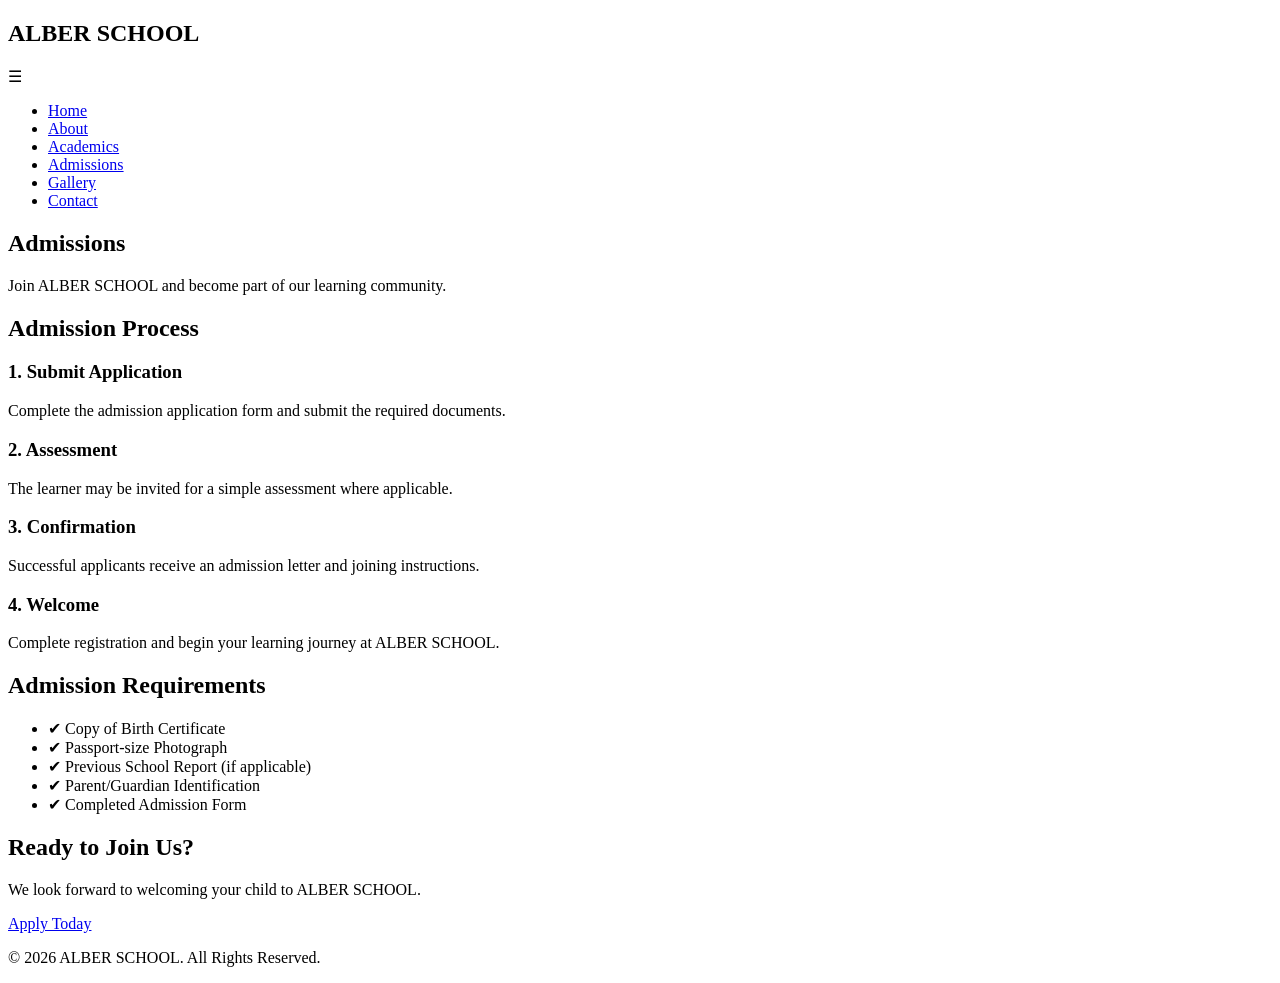
==== admissions.html @ 587824fb "js" ====
<!DOCTYPE html>
<html lang="en">
<head>
    <meta charset="UTF-8">
    <meta name="viewport" content="width=device-width, initial-scale=1.0">
    <title>Admissions | ALBER SCHOOL</title>
    
<link href="https://fonts.googleapis.com/css2?family=Poppins:wght@300;400;500;600;700&display=swap" rel="stylesheet">
<link rel="stylesheet" href="https://cdnjs.cloudflare.com/ajax/libs/font-awesome/6.5.2/css/all.min.css">
    <link rel="stylesheet" href="css/style.css">
   
<body>
<header>

    <div class="logo">
        <h2>ALBER SCHOOL</h2>
    </div>

    <!-- Hamburger Icon -->
    <div class="menu-toggle" id="menu-toggle">
        ☰
    </div>

    <nav id="navbar">
        <ul>
            <li><a href="index.html" class="active">Home</a></li>
            <li><a href="about.html">About</a></li>
            <li><a href="academics.html">Academics</a></li>
            <li><a href="admissions.html">Admissions</a></li>
            <li><a href="gallery.html">Gallery</a></li>
            <li><a href="contact.html">Contact</a></li>
        </ul>
    </nav>

</header>

<!-- Banner -->

<section class="page-banner">
    <h1>Admissions</h1>
    <p>Join ALBER SCHOOL and become part of our learning community.</p>
</section>

<!-- Admission Process -->

<section class="admission-process">

    <h2>Admission Process</h2>

    <div class="steps">

        <div class="step">
            <h3>1. Submit Application</h3>
            <p>Complete the admission application form and submit the required documents.</p>
        </div>

        <div class="step">
            <h3>2. Assessment</h3>
            <p>The learner may be invited for a simple assessment where applicable.</p>
        </div>

        <div class="step">
            <h3>3. Confirmation</h3>
            <p>Successful applicants receive an admission letter and joining instructions.</p>
        </div>

        <div class="step">
            <h3>4. Welcome</h3>
            <p>Complete registration and begin your learning journey at ALBER SCHOOL.</p>
        </div>

    </div>

</section>

<!-- Requirements -->

<section class="requirements">

    <h2>Admission Requirements</h2>

    <ul>
        <li>✔ Copy of Birth Certificate</li>
        <li>✔ Passport-size Photograph</li>
        <li>✔ Previous School Report (if applicable)</li>
        <li>✔ Parent/Guardian Identification</li>
        <li>✔ Completed Admission Form</li>
    </ul>

</section>

<!-- CTA -->

<section class="admission-cta">

    <h2>Ready to Join Us?</h2>

    <p>We look forward to welcoming your child to ALBER SCHOOL.</p>

    <a href="contact.html" class="btn">Apply Today</a>

</section>

<footer>

<p>&copy; 2026 ALBER SCHOOL. All Rights Reserved.</p>

</footer>

</body>
</html>
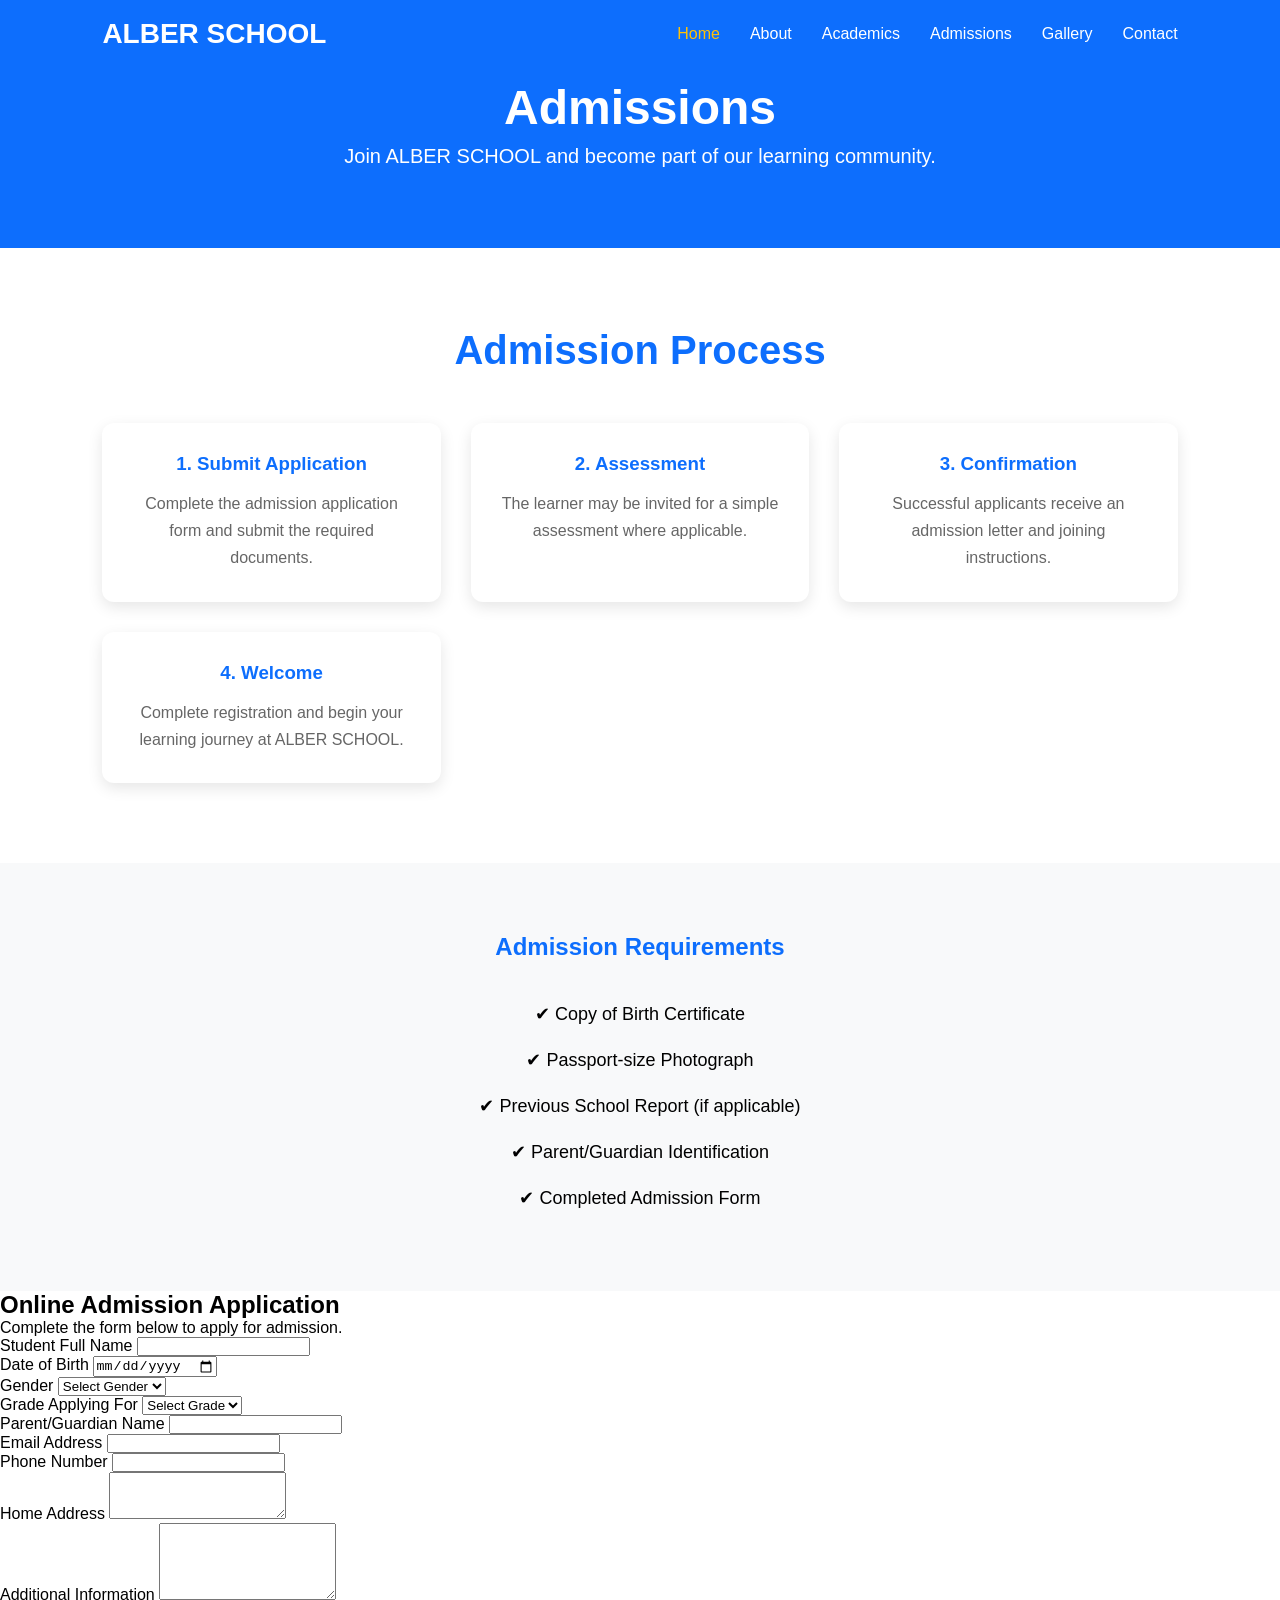
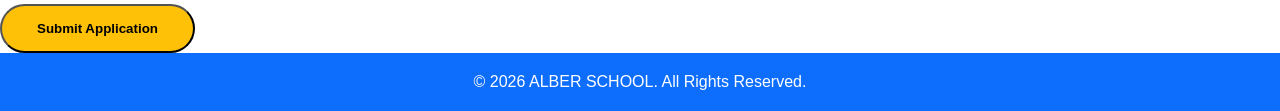
==== commit a7901d12: "Add online admission application form section Added an online admission application form section to " ====
--- a/admissions.html
+++ b/admissions.html
@@ -89,15 +89,80 @@
 
 </section>
 
-<!-- CTA -->
+<!-- Online Admission Form -->
 
-<section class="admission-cta">
+<section class="admission-form">
 
-    <h2>Ready to Join Us?</h2>
+    <h2>Online Admission Application</h2>
 
-    <p>We look forward to welcoming your child to ALBER SCHOOL.</p>
+    <p>Complete the form below to apply for admission.</p>
 
-    <a href="contact.html" class="btn">Apply Today</a>
+ <form name="admission" method="POST" data-netlify="true" action="success.html">
+
+        <input type="hidden" name="form-name" value="admission">
+
+        <div class="form-group">
+            <label>Student Full Name</label>
+            <input type="text" name="student_name" required>
+        </div>
+
+        <div class="form-group">
+            <label>Date of Birth</label>
+            <input type="date" name="dob" required>
+        </div>
+
+        <div class="form-group">
+            <label>Gender</label>
+            <select name="gender" required>
+                <option value="">Select Gender</option>
+                <option>Male</option>
+                <option>Female</option>
+            </select>
+        </div>
+
+        <div class="form-group">
+            <label>Grade Applying For</label>
+            <select name="grade" required>
+                <option value="">Select Grade</option>
+                <option>PP1</option>
+                <option>PP2</option>
+                <option>Grade 1</option>
+                <option>Grade 2</option>
+                <option>Grade 3</option>
+                <option>Grade 4</option>
+                <option>Grade 5</option>
+                <option>Grade 6</option>
+            </select>
+        </div>
+
+        <div class="form-group">
+            <label>Parent/Guardian Name</label>
+            <input type="text" name="parent_name" required>
+        </div>
+
+        <div class="form-group">
+            <label>Email Address</label>
+            <input type="email" name="email" required>
+        </div>
+
+        <div class="form-group">
+            <label>Phone Number</label>
+            <input type="tel" name="phone" required>
+        </div>
+
+        <div class="form-group">
+            <label>Home Address</label>
+            <textarea name="address" rows="3"></textarea>
+        </div>
+
+        <div class="form-group">
+            <label>Additional Information</label>
+            <textarea name="message" rows="5"></textarea>
+        </div>
+
+        <button type="submit" class="btn">Submit Application</button>
+
+    </form>
 
 </section>
 
@@ -108,4 +173,4 @@
 </footer>
 
 </body>
-</html>+</html>
--- a/css/style.css
+++ b/css/style.css
@@ -0,0 +1,1290 @@
+/* RESET */
+*{
+    margin:0;
+    padding:0;
+    box-sizing:border-box;
+}
+
+body{
+    font-family:'Poppins',sans-serif;
+    background:#ffffff;
+}
+
+/* HEADER */
+header{
+    display:flex;
+    justify-content:space-between;
+    align-items:center;
+    padding:18px 8%;
+    background:#0d6efd;
+}
+
+.logo{
+    display:flex;
+    align-items:center;
+    gap:12px;
+}
+
+.logo img{
+    width:60px;
+    height:60px;
+    object-fit:cover;
+}
+
+.logo h2{
+    color:#fff;
+    font-size:28px;
+    font-weight:700;
+}
+
+nav ul{
+    display:flex;
+    list-style:none;
+}
+
+nav ul li{
+    margin-left:30px;
+}
+
+nav ul li a{
+    color:#fff;
+    text-decoration:none;
+    font-size:16px;
+    font-weight:500;
+    transition:0.3s;
+}
+
+nav ul li a:hover,
+nav ul li a.active{
+    color:#ffc107;
+}
+/* HERO SECTION */
+
+/* Hero Section */
+
+.hero{
+    position:relative;
+    height:90vh;
+    overflow:hidden;
+}
+
+/* Slider */
+
+.slider{
+    position:absolute;
+    width:100%;
+    height:100%;
+    top:0;
+    left:0;
+}
+/* Slider Buttons */
+
+.prev,
+.next{
+    position:absolute;
+    top:50%;
+    transform:translateY(-50%);
+    background:rgba(255,255,255,0.2);
+    color:#fff;
+    border:none;
+    padding:15px 20px;
+    font-size:28px;
+    cursor:pointer;
+    z-index:3;
+    transition:0.3s;
+    border-radius:50%;
+}
+
+.prev:hover,
+.next:hover{
+    background:#0d6efd;
+}
+
+.prev{
+    left:25px;
+}
+
+.next{
+    right:25px;
+}
+
+/* Dots */
+
+.dots{
+    position:absolute;
+    bottom:30px;
+    width:100%;
+    display:flex;
+    justify-content:center;
+    gap:12px;
+    z-index:3;
+}
+
+.dot{
+    width:14px;
+    height:14px;
+    border-radius:50%;
+    background:#fff;
+    opacity:.5;
+    cursor:pointer;
+}
+
+.dot.active{
+    opacity:1;
+    background:#ffc107;
+}
+
+.slide{
+    position:absolute;
+    width:100%;
+    height:100%;
+    opacity:0;
+    transition:opacity 1s ease-in-out;
+}
+
+.slide.active{
+    opacity:1;
+}
+
+.slide img{
+    width:100%;
+    height:100%;
+    object-fit:cover;
+}
+
+/* Dark Overlay */
+
+.slider::after{
+    content:"";
+    position:absolute;
+    top:0;
+    left:0;
+    width:100%;
+    height:100%;
+    background:rgba(0,0,0,0.45);
+}
+
+/* Hero Content */
+
+.hero-content{
+    position:relative;
+    z-index:2;
+    height:100%;
+    display:flex;
+    flex-direction:column;
+    justify-content:center;
+    align-items:center;
+    text-align:center;
+    color:#fff;
+}
+
+.hero-content h1{
+    font-size:65px;
+    margin-bottom:20px;
+}
+
+.hero-content p{
+    font-size:28px;
+    margin-bottom:35px;
+}
+.hero::before{
+    content:"";
+    position:absolute;
+    top:0;
+    left:0;
+    width:100%;
+    height:100%;
+    background:rgba(0,0,0,0.55);
+}
+
+.hero-content{
+    position:relative;
+    color:white;
+    z-index:1;
+}
+
+.hero h1{
+    font-size:60px;
+    margin-bottom:20px;
+}
+
+.hero p{
+    font-size:22px;
+    margin-bottom:35px;
+}
+
+.hero-buttons{
+    display:flex;
+    justify-content:center;
+    gap:20px;
+}
+
+.btn{
+    text-decoration:none;
+    background:#ffc107;
+    color:#000;
+    padding:15px 35px;
+    border-radius:40px;
+    font-weight:600;
+    transition:.3s;
+}
+
+.btn:hover{
+    background:white;
+}
+
+.btn-outline{
+    background:transparent;
+    color:white;
+    border:2px solid white;
+}
+
+.btn-outline:hover{
+    background:white;
+    color:#0d6efd;
+}
+/* ================= WELCOME SECTION ================= */
+
+.welcome{
+    display:flex;
+    align-items:center;
+    justify-content:space-between;
+    gap:60px;
+    padding:80px 8%;
+    background:#ffffff;
+}
+
+.welcome-image{
+    flex:1;
+}
+
+.welcome-image img{
+    width:100%;
+    border-radius:15px;
+    box-shadow:0 10px 30px rgba(0,0,0,.15);
+}
+
+.welcome-text{
+    flex:1;
+}
+
+.welcome-text h2{
+    font-size:40px;
+    color:#0d6efd;
+    margin-bottom:20px;
+}
+
+.welcome-text p{
+    font-size:17px;
+    color:#555;
+    line-height:1.8;
+    margin-bottom:20px;
+}
+
+.read-btn{
+    display:inline-block;
+    text-decoration:none;
+    background:#0d6efd;
+    color:#fff;
+    padding:14px 30px;
+    border-radius:30px;
+    transition:0.3s;
+}
+
+.read-btn:hover{
+    background:#ffc107;
+    color:#000;
+}
+/* ================= PAGE BANNER ================= */
+
+.page-banner{
+    background:#0d6efd;
+    color:#fff;
+    text-align:center;
+    padding:80px 20px;
+}
+
+.page-banner h1{
+    font-size:48px;
+    margin-bottom:10px;
+}
+
+.page-banner p{
+    font-size:20px;
+}
+
+/* ================= ABOUT PAGE ================= */
+
+.about-section{
+    display:flex;
+    align-items:center;
+    gap:50px;
+    padding:80px 8%;
+}
+
+.about-image{
+    flex:1;
+}
+
+.about-image img{
+    width:100%;
+    border-radius:12px;
+    box-shadow:0 10px 20px rgba(0,0,0,.15);
+}
+
+.about-content{
+    flex:1;
+}
+
+.about-content h2{
+    color:#0d6efd;
+    font-size:36px;
+    margin-bottom:20px;
+}
+
+.about-content p{
+    line-height:1.8;
+    color:#555;
+    margin-bottom:20px;
+}
+
+/* ================= MISSION SECTION ================= */
+
+.mission-section{
+    display:grid;
+    grid-template-columns:repeat(auto-fit,minmax(250px,1fr));
+    gap:30px;
+    padding:60px 8%;
+    background:#f8f9fa;
+}
+
+.card{
+    background:#fff;
+    padding:30px;
+    text-align:center;
+    border-radius:10px;
+    box-shadow:0 5px 15px rgba(0,0,0,.1);
+    transition:0.3s;
+}
+
+.card:hover{
+    transform:translateY(-8px);
+}
+
+.card h3{
+    color:#0d6efd;
+    margin-bottom:15px;
+}
+
+/* ================= FOOTER ================= */
+
+footer{
+    background:#0d6efd;
+    color:#fff;
+    text-align:center;
+    padding:20px;
+}
+/*================ ACADEMICS PAGE ================*/
+
+.academics-intro{
+    text-align:center;
+    padding:70px 10%;
+}
+
+.academics-intro h2{
+    font-size:40px;
+    color:#0d6efd;
+    margin-bottom:20px;
+}
+
+.academics-intro p{
+    max-width:850px;
+    margin:auto;
+    line-height:1.8;
+    color:#555;
+}
+
+/* Academic Levels */
+
+.academic-levels{
+    display:grid;
+    grid-template-columns:repeat(auto-fit,minmax(280px,1fr));
+    gap:30px;
+    padding:0 8% 80px;
+}
+
+.level-card{
+    background:#fff;
+    border-radius:12px;
+    overflow:hidden;
+    box-shadow:0 5px 15px rgba(0,0,0,.1);
+    transition:.3s;
+}
+
+.level-card:hover{
+    transform:translateY(-10px);
+}
+
+.level-card img{
+    width:100%;
+    height:220px;
+    object-fit:cover;
+}
+
+.level-card h3{
+    color:#0d6efd;
+    text-align:center;
+    margin:20px 0 10px;
+}
+
+.level-card p{
+    padding:0 20px 25px;
+    text-align:center;
+    color:#666;
+}
+
+/* Activities */
+
+.activities{
+    background:#f5f7fb;
+    padding:80px 8%;
+}
+
+.activities h2{
+    text-align:center;
+    color:#0d6efd;
+    font-size:40px;
+    margin-bottom:50px;
+}
+
+.activity-grid{
+    display:grid;
+    grid-template-columns:repeat(auto-fit,minmax(250px,1fr));
+    gap:30px;
+}
+
+.activity{
+    background:#fff;
+    border-radius:12px;
+    overflow:hidden;
+    box-shadow:0 5px 15px rgba(0,0,0,.1);
+    text-align:center;
+    transition:.3s;
+}
+
+.activity:hover{
+    transform:translateY(-10px);
+}
+
+.activity img{
+    width:100%;
+    height:220px;
+    object-fit:cover;
+}
+
+.activity h3{
+    padding:20px;
+    color:#0d6efd;
+}
+/*================ ADMISSIONS PAGE ================*/
+
+.admission-process{
+    padding:80px 8%;
+    text-align:center;
+}
+
+.admission-process h2{
+    color:#0d6efd;
+    font-size:40px;
+    margin-bottom:50px;
+}
+
+.steps{
+    display:grid;
+    grid-template-columns:repeat(auto-fit,minmax(250px,1fr));
+    gap:30px;
+}
+
+.step{
+    background:#fff;
+    padding:30px;
+    border-radius:12px;
+    box-shadow:0 5px 15px rgba(0,0,0,.1);
+    transition:.3s;
+}
+
+.step:hover{
+    transform:translateY(-10px);
+}
+
+.step h3{
+    color:#0d6efd;
+    margin-bottom:15px;
+}
+
+.step p{
+    color:#666;
+    line-height:1.7;
+}
+
+.requirements{
+    background:#f8f9fa;
+    padding:70px 8%;
+    text-align:center;
+}
+
+.requirements h2{
+    color:#0d6efd;
+    margin-bottom:30px;
+}
+
+.requirements ul{
+    list-style:none;
+    max-width:600px;
+    margin:auto;
+}
+
+.requirements li{
+    font-size:18px;
+    padding:12px;
+}
+
+.admission-cta{
+    text-align:center;
+    padding:80px 8%;
+}
+
+.admission-cta h2{
+    color:#0d6efd;
+    font-size:40px;
+    margin-bottom:20px;
+}
+
+.admission-cta p{
+    margin-bottom:30px;
+    color:#666;
+}
+/*================ WHY CHOOSE US ================*/
+
+.why-us{
+    padding:80px 8%;
+    background:#f8f9fa;
+}
+
+.section-title{
+    text-align:center;
+    margin-bottom:50px;
+}
+
+.section-title h2{
+    font-size:40px;
+    color:#0d6efd;
+    margin-bottom:15px;
+}
+
+.section-title p{
+    color:#666;
+    font-size:18px;
+}
+
+.why-container{
+    display:grid;
+    grid-template-columns:repeat(auto-fit,minmax(250px,1fr));
+    gap:30px;
+}
+
+.why-card{
+    background:#fff;
+    padding:35px 25px;
+    border-radius:15px;
+    text-align:center;
+    box-shadow:0 8px 20px rgba(0,0,0,.08);
+    transition:0.3s;
+}
+
+.why-card:hover{
+    transform:translateY(-10px);
+}
+
+.icon{
+    font-size:50px;
+    margin-bottom:20px;
+}
+
+.why-card h3{
+    color:#0d6efd;
+    margin-bottom:15px;
+}
+
+.why-card p{
+    color:#666;
+    line-height:1.7;
+}
+/*================ SCHOOL STATISTICS ================*/
+
+.stats{
+    background:#0d6efd;
+    color:#fff;
+    padding:70px 8%;
+    display:grid;
+    grid-template-columns:repeat(auto-fit,minmax(200px,1fr));
+    gap:30px;
+    text-align:center;
+}
+
+.stat-box h2{
+    font-size:48px;
+    margin-bottom:10px;
+}
+
+.stat-box p{
+    font-size:18px;
+}
+/*================ LATEST NEWS ================*/
+
+.news{
+    padding:80px 8%;
+}
+
+.news-container{
+    display:grid;
+    grid-template-columns:repeat(auto-fit,minmax(300px,1fr));
+    gap:30px;
+}
+
+.news-card{
+    background:#fff;
+    border-radius:12px;
+    overflow:hidden;
+    box-shadow:0 8px 20px rgba(0,0,0,.08);
+    transition:0.3s;
+}
+
+.news-card:hover{
+    transform:translateY(-8px);
+}
+
+.news-card img{
+    width:100%;
+    height:220px;
+    object-fit:cover;
+}
+
+.news-content{
+    padding:25px;
+}
+
+.news-content h3{
+    color:#0d6efd;
+    margin-bottom:15px;
+}
+
+.news-content p{
+    color:#666;
+    line-height:1.7;
+    margin-bottom:15px;
+}
+
+.news-content a{
+    color:#0d6efd;
+    text-decoration:none;
+    font-weight:600;
+}
+
+.news-content a:hover{
+    color:#ffc107;
+}
+/*================ GALLERY PREVIEW ================*/
+
+.gallery-preview{
+    padding:80px 8%;
+    background:#f8f9fa;
+}
+
+.gallery-grid{
+    display:grid;
+    grid-template-columns:repeat(auto-fit,minmax(250px,1fr));
+    gap:20px;
+}
+
+.gallery-grid img{
+    width:100%;
+    height:250px;
+    object-fit:cover;
+    border-radius:12px;
+    transition:0.3s;
+}
+
+.gallery-grid img:hover{
+    transform:scale(1.05);
+}
+/*================ CTA ================*/
+
+.cta{
+    background:#0d6efd;
+    color:#fff;
+    text-align:center;
+    padding:80px 20px;
+}
+
+.cta h2{
+    font-size:42px;
+    margin-bottom:20px;
+}
+
+.cta p{
+    font-size:18px;
+    max-width:700px;
+    margin:0 auto 30px;
+    line-height:1.8;
+}
+/*================ FOOTER ================*/
+
+.footer{
+    background:#002147;
+    color:#fff;
+    padding:60px 8% 20px;
+}
+
+.footer-container{
+    display:grid;
+    grid-template-columns:repeat(auto-fit,minmax(250px,1fr));
+    gap:40px;
+}
+
+.footer-box h2,
+.footer-box h3{
+    margin-bottom:20px;
+    color:#ffc107;
+}
+
+.footer-box p{
+    line-height:1.8;
+    color:#ddd;
+}
+
+.footer-box ul{
+    list-style:none;
+}
+
+.footer-box ul li{
+    margin-bottom:12px;
+}
+
+.footer-box ul li a{
+    text-decoration:none;
+    color:#ddd;
+    transition:.3s;
+}
+
+.footer-box ul li a:hover{
+    color:#ffc107;
+}
+
+.footer-bottom{
+    text-align:center;
+    margin-top:40px;
+    padding-top:20px;
+    border-top:1px solid rgba(255,255,255,.2);
+}
+
+.footer-bottom p{
+    color:#ccc;
+}
+/*================ RESPONSIVE DESIGN ================*/
+
+@media(max-width:991px){
+
+    header{
+        flex-direction:column;
+        padding:20px;
+    }
+
+    nav ul{
+        flex-wrap:wrap;
+        justify-content:center;
+        margin-top:20px;
+    }
+
+    nav ul li{
+        margin:10px 15px;
+    }
+
+    .hero h1{
+        font-size:42px;
+    }
+
+    .hero p{
+        font-size:18px;
+    }
+
+    .welcome{
+        flex-direction:column;
+    }
+
+    .about-section{
+        flex-direction:column;
+    }
+
+    .hero-buttons{
+        flex-direction:column;
+        align-items:center;
+    }
+}
+
+@media(max-width:768px){
+
+    .hero h1{
+        font-size:32px;
+    }
+
+    .section-title h2,
+    .about-content h2,
+    .academics-intro h2,
+    .activities h2,
+    .admission-process h2,
+    .cta h2{
+        font-size:30px;
+    }
+}
+/*================ CONTACT PAGE ================*/
+
+.contact-section{
+    display:grid;
+    grid-template-columns:1fr 1fr;
+    gap:50px;
+    padding:80px 8%;
+}
+
+.contact-info h2,
+.contact-form h2{
+    color:#0d6efd;
+    margin-bottom:20px;
+}
+
+.contact-info p{
+    color:#555;
+    line-height:1.8;
+}
+
+.info-box{
+    margin-top:25px;
+}
+
+.info-box h3{
+    color:#0d6efd;
+    margin-bottom:8px;
+}
+
+.contact-form form{
+    display:flex;
+    flex-direction:column;
+}
+
+.contact-form input,
+.contact-form textarea{
+    margin-bottom:20px;
+    padding:15px;
+    border:1px solid #ddd;
+    border-radius:8px;
+    font-size:16px;
+    font-family:'Poppins',sans-serif;
+}
+
+.contact-form textarea{
+    resize:vertical;
+}
+
+.contact-form button{
+    border:none;
+    cursor:pointer;
+}
+
+.map iframe{
+    width:100%;
+    height:450px;
+    border:0;
+}
+
+/* Mobile */
+
+@media(max-width:768px){
+
+    .contact-section{
+        grid-template-columns:1fr;
+    }
+
+}
+/* Sticky Header */
+
+header{
+    position:fixed;
+    top:0;
+    left:0;
+    width:100%;
+    z-index:1000;
+    transition:0.3s;
+}
+
+header.sticky{
+    background:#0d6efd;
+    box-shadow:0 5px 20px rgba(0,0,0,.15);
+}
+
+.hero{
+    margin-top:90px;
+}
+/*================ MOBILE MENU ================*/
+
+.menu-toggle{
+    display:none;
+    font-size:32px;
+    color:#fff;
+    cursor:pointer;
+}
+/*================ GALLERY PAGE ================*/
+
+.gallery-page{
+    padding:80px 8%;
+    display:grid;
+    grid-template-columns:repeat(auto-fit, minmax(280px,1fr));
+    gap:25px;
+}
+
+.gallery-item{
+    overflow:hidden;
+    border-radius:15px;
+    box-shadow:0 5px 15px rgba(0,0,0,.15);
+}
+
+.gallery-item img{
+    width:100%;
+    height:260px;
+    object-fit:cover;
+    transition:0.4s;
+    display:block;
+}
+
+.gallery-item:hover img{
+    transform:scale(1.1);
+}
+/*================ ACHIEVEMENTS ================*/
+
+.achievements{
+    padding:80px 8%;
+    background:#f8f9fa;
+}
+
+.achievement-container{
+    display:grid;
+    grid-template-columns:repeat(auto-fit,minmax(260px,1fr));
+    gap:30px;
+    margin-top:50px;
+}
+
+.achievement-card{
+    background:#fff;
+    padding:35px 25px;
+    text-align:center;
+    border-radius:15px;
+    box-shadow:0 8px 20px rgba(0,0,0,.08);
+    transition:.3s;
+}
+
+.achievement-card:hover{
+    transform:translateY(-10px);
+}
+
+.achievement-icon{
+    font-size:55px;
+    margin-bottom:20px;
+}
+
+.achievement-card h3{
+    color:#0d6efd;
+    margin-bottom:15px;
+}
+
+.achievement-card p{
+    color:#666;
+    line-height:1.8;
+}
+/*================ EVENTS SECTION ================*/
+
+.events{
+    padding:80px 8%;
+    background:#ffffff;
+}
+
+.events-container{
+    margin-top:50px;
+    display:flex;
+    flex-direction:column;
+    gap:25px;
+}
+
+.event-card{
+    display:flex;
+    align-items:center;
+    gap:25px;
+    background:#f8f9fa;
+    padding:25px;
+    border-left:6px solid #0d6efd;
+    border-radius:10px;
+    box-shadow:0 5px 15px rgba(0,0,0,.08);
+    transition:.3s;
+}
+
+.event-card:hover{
+    transform:translateY(-5px);
+}
+
+.event-date{
+    min-width:90px;
+    height:90px;
+    background:#0d6efd;
+    color:#fff;
+    border-radius:10px;
+    display:flex;
+    flex-direction:column;
+    justify-content:center;
+    align-items:center;
+}
+
+.event-date h3{
+    font-size:32px;
+    margin:0;
+}
+
+.event-date span{
+    font-size:16px;
+    font-weight:600;
+}
+
+.event-details h3{
+    color:#0d6efd;
+    margin-bottom:10px;
+}
+
+.event-details p{
+    color:#555;
+    line-height:1.7;
+    margin-bottom:6px;
+}
+
+/* Mobile */
+
+@media(max-width:768px){
+
+    .event-card{
+        flex-direction:column;
+        text-align:center;
+    }
+
+}
+/*================ CLUBS SECTION ================*/
+
+.clubs{
+    padding:80px 8%;
+    background:#f8f9fa;
+}
+
+.clubs-container{
+    margin-top:50px;
+    display:grid;
+    grid-template-columns:repeat(auto-fit,minmax(250px,1fr));
+    gap:30px;
+}
+
+.club-card{
+    background:#fff;
+    padding:35px 25px;
+    text-align:center;
+    border-radius:15px;
+    box-shadow:0 5px 15px rgba(0,0,0,.08);
+    transition:.3s;
+}
+
+.club-card:hover{
+    transform:translateY(-10px);
+}
+
+.club-icon{
+    width:80px;
+    height:80px;
+    margin:0 auto 20px;
+    border-radius:50%;
+    background:#0d6efd;
+    color:#fff;
+    font-size:40px;
+    display:flex;
+    justify-content:center;
+    align-items:center;
+}
+
+.club-card h3{
+    color:#0d6efd;
+    margin-bottom:15px;
+}
+
+.club-card p{
+    color:#666;
+    line-height:1.8;
+}
+/*================ TESTIMONIALS ================*/
+
+.testimonials{
+    padding:80px 8%;
+    background:#ffffff;
+}
+
+.testimonial-container{
+    margin-top:50px;
+    display:grid;
+    grid-template-columns:repeat(auto-fit,minmax(300px,1fr));
+    gap:30px;
+}
+
+.testimonial-card{
+    background:#f8f9fa;
+    padding:35px;
+    border-radius:15px;
+    box-shadow:0 5px 15px rgba(0,0,0,.08);
+    transition:.3s;
+    border-top:5px solid #0d6efd;
+}
+
+.testimonial-card:hover{
+    transform:translateY(-8px);
+}
+
+.quote{
+    font-style:italic;
+    color:#555;
+    line-height:1.8;
+    margin-bottom:25px;
+}
+
+.testimonial-card h3{
+    color:#0d6efd;
+    margin-bottom:5px;
+}
+
+.testimonial-card span{
+    color:#777;
+    font-size:15px;
+}
+/*================ FAQ SECTION ================*/
+
+.faq{
+    padding:80px 8%;
+    background:#f8f9fa;
+}
+
+.faq-container{
+    max-width:900px;
+    margin:40px auto 0;
+}
+
+.faq-item{
+    margin-bottom:15px;
+    border-radius:10px;
+    overflow:hidden;
+    box-shadow:0 5px 15px rgba(0,0,0,.08);
+    background:#fff;
+}
+
+.faq-question{
+    width:100%;
+    background:#0d6efd;
+    color:#fff;
+    padding:20px;
+    font-size:18px;
+    font-weight:600;
+    border:none;
+    cursor:pointer;
+    display:flex;
+    justify-content:space-between;
+    align-items:center;
+}
+
+.faq-question span{
+    font-size:24px;
+    transition:.3s;
+}
+
+.faq-answer{
+    max-height:0;
+    overflow:hidden;
+    transition:max-height .4s ease;
+    background:#fff;
+}
+
+.faq-answer p{
+    padding:20px;
+    color:#555;
+    line-height:1.8;
+}
+
+.faq-item.active .faq-answer{
+    max-height:200px;
+}
+
+.faq-item.active .faq-question span{
+    transform:rotate(45deg);
+}
+/*================ SOCIAL MEDIA ================*/
+
+.social-links{
+    margin-top:20px;
+    display:flex;
+    gap:15px;
+}
+
+.social-links a{
+    width:45px;
+    height:45px;
+    background:#ffffff;
+    color:#0d6efd;
+    border-radius:50%;
+    display:flex;
+    justify-content:center;
+    align-items:center;
+    text-decoration:none;
+    font-size:20px;
+    transition:0.3s;
+}
+
+.social-links a:hover{
+    background:#0d6efd;
+    color:#ffffff;
+    transform:translateY(-5px);
+}
+
+
+.search-box input{
+
+padding:10px;
+border:none;
+outline:none;
+width:220px;
+border-radius:30px 0 0 30px;
+
+}
+
+.search-box button{
+
+padding:10px 18px;
+border:none;
+background:#ff9800;
+color:white;
+cursor:pointer;
+border-radius:0 30px 30px 0;
+
+}
+
+.search-box button:hover{
+
+background:#e68900;
+
+}
